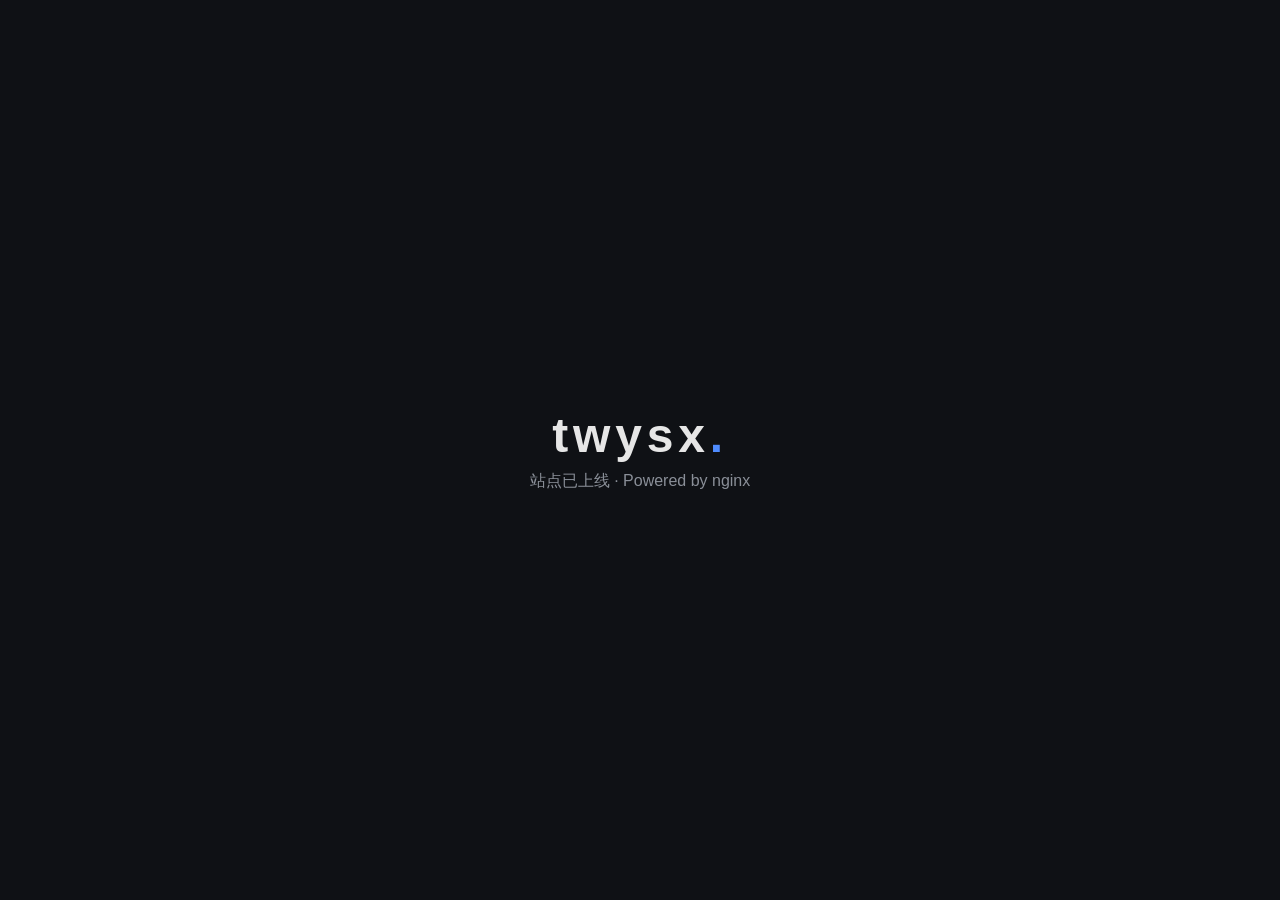
==== index.html @ 65cf8e73 "first commit" ====
<!DOCTYPE html>
<html lang="zh-CN">
<head>
  <meta charset="UTF-8" />
  <meta name="viewport" content="width=device-width, initial-scale=1.0" />
  <title>twysx</title>
  <style>
    * { margin: 0; padding: 0; box-sizing: border-box; }
    body {
      min-height: 100vh;
      display: flex;
      align-items: center;
      justify-content: center;
      font-family: -apple-system, "Segoe UI", "PingFang SC", "Microsoft YaHei", sans-serif;
      background: #0f1115;
      color: #e6e6e6;
    }
    .card { text-align: center; }
    h1 { font-size: 3rem; letter-spacing: .1em; margin-bottom: .5rem; }
    p { color: #8a8f98; }
    .dot { color: #4f8cff; }
  </style>
</head>
<body>
  <div class="card">
    <h1>twysx<span class="dot">.</span></h1>
    <p>站点已上线 · Powered by nginx</p>
  </div>
</body>
</html>
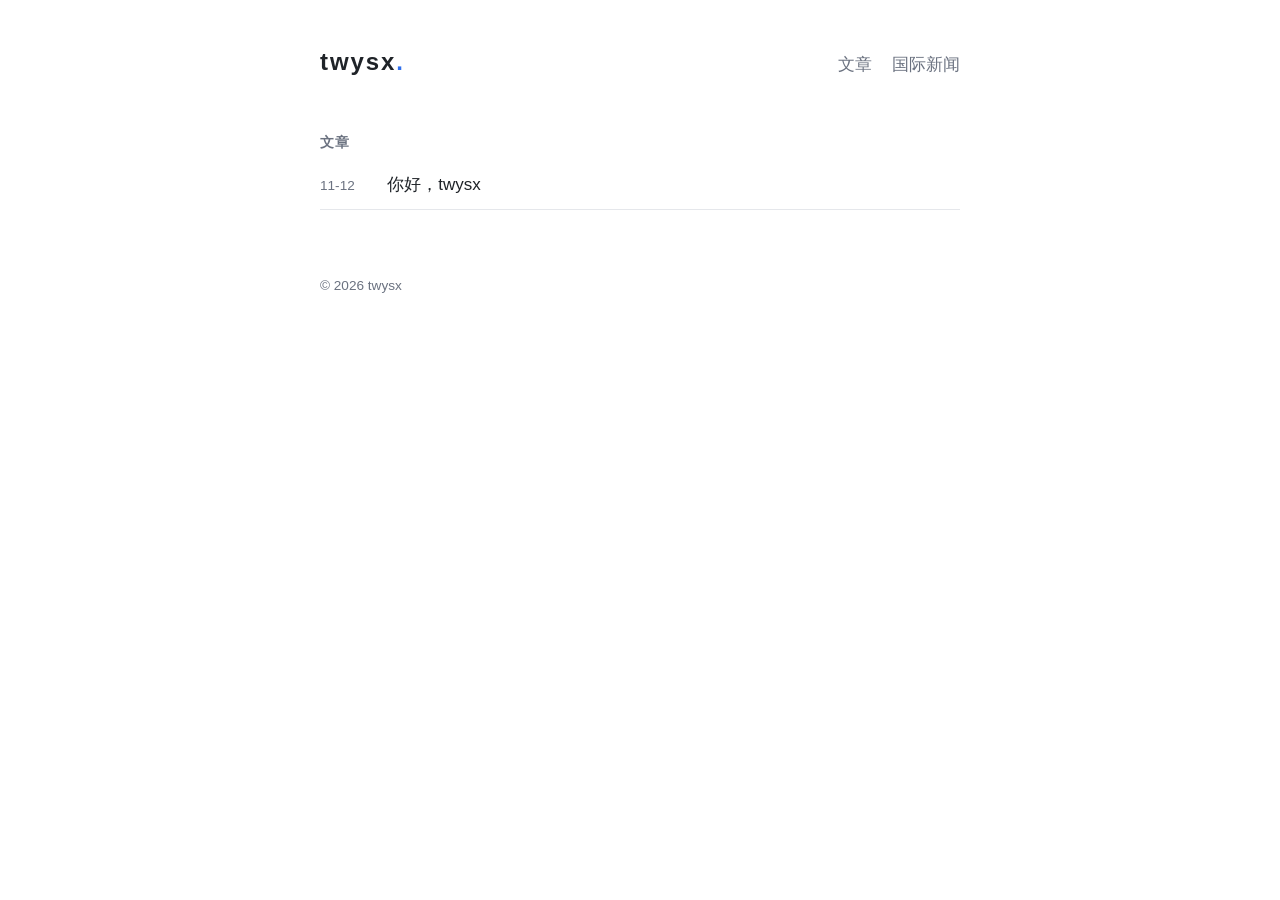
==== commit 5e880221: "feat(blog): 极简静态博客 + 每日 10 条国际热门新闻 - 新增 blog.py（仅标准库）：Markdown 文章、首页、新闻抓取与页面生成 - 新增 style.css、posts/" ====
--- a/index.html
+++ b/index.html
@@ -1,30 +1,52 @@
 <!DOCTYPE html>
 <html lang="zh-CN">
 <head>
-  <meta charset="UTF-8" />
-  <meta name="viewport" content="width=device-width, initial-scale=1.0" />
-  <title>twysx</title>
-  <style>
-    * { margin: 0; padding: 0; box-sizing: border-box; }
-    body {
-      min-height: 100vh;
-      display: flex;
-      align-items: center;
-      justify-content: center;
-      font-family: -apple-system, "Segoe UI", "PingFang SC", "Microsoft YaHei", sans-serif;
-      background: #0f1115;
-      color: #e6e6e6;
-    }
-    .card { text-align: center; }
-    h1 { font-size: 3rem; letter-spacing: .1em; margin-bottom: .5rem; }
-    p { color: #8a8f98; }
-    .dot { color: #4f8cff; }
-  </style>
+<meta charset="utf-8">
+<meta name="viewport" content="width=device-width,initial-scale=1">
+<title>twysx</title>
+<meta name="description" content="twysx：极简博客与每日国际新闻">
+<link rel="stylesheet" href="/style.css">
 </head>
 <body>
-  <div class="card">
-    <h1>twysx<span class="dot">.</span></h1>
-    <p>站点已上线 · Powered by nginx</p>
-  </div>
+<div class="wrap">
+<header class="site"><a class="brand" href="/">twysx<span>.</span></a><nav><a href="/">文章</a><a href="/news/">国际新闻</a></nav></header>
+<main>
+<section>
+<div class="sec">文章</div>
+<ul class="list">
+<li><time datetime="2026-11-12">11-12</time><a href="/p/hello.html">你好，twysx</a></li>
+</ul>
+</section>
+<section id="news" hidden>
+<div class="sec"><span>国际新闻</span><a href="/news/">全部 →</a></div>
+<ul class="list" id="news-list"></ul>
+</section>
+<noscript><p><a href="/news/">查看国际新闻 →</a></p></noscript>
+<script>
+(function () {
+  var box = document.getElementById('news');
+  fetch('/news/latest.json', {cache: 'no-cache'})
+    .then(function (r) { if (!r.ok) throw 0; return r.json(); })
+    .then(function (items) {
+      var ul = document.getElementById('news-list'), n = 0;
+      items.forEach(function (it) {
+        if (n >= 12 || String(it.u).indexOf('/news/') !== 0) return;
+        var li = document.createElement('li'), t = document.createElement('time'),
+            a = document.createElement('a'), s = document.createElement('small');
+        t.textContent = String(it.d).slice(5);
+        a.textContent = it.t; a.href = it.u; a.lang = 'en';
+        s.textContent = it.s;
+        li.appendChild(t); li.appendChild(a); li.appendChild(s);
+        ul.appendChild(li); n++;
+      });
+      if (n) box.hidden = false;
+    })
+    .catch(function () {});
+})();
+</script>
+
+</main>
+<footer class="site">© 2026 twysx</footer>
+</div>
 </body>
 </html>
--- a/style.css
+++ b/style.css
@@ -0,0 +1,55 @@
+:root{--bg:#fff;--fg:#1f2328;--mut:#6b7280;--line:#e5e7eb;--acc:#2f6fed;--code:#f3f4f6}
+@media (prefers-color-scheme:dark){:root{--bg:#0f1115;--fg:#e6e6e6;--mut:#8a8f98;--line:#23262d;--acc:#4f8cff;--code:#171a21}}
+*{box-sizing:border-box}
+[hidden]{display:none!important}
+html{-webkit-text-size-adjust:100%}
+body{margin:0;background:var(--bg);color:var(--fg);font:17px/1.8 -apple-system,"Segoe UI","PingFang SC","Microsoft YaHei",sans-serif}
+a{color:var(--acc);text-decoration:none}
+a:hover{text-decoration:underline}
+.wrap{max-width:680px;margin:0 auto;padding:2.5rem 1.25rem 4rem}
+
+header.site{display:flex;justify-content:space-between;align-items:baseline;margin-bottom:3rem}
+.brand{font-size:1.5rem;font-weight:700;letter-spacing:.08em;color:var(--fg)}
+.brand span{color:var(--acc)}
+.brand:hover{text-decoration:none}
+header.site nav a{margin-left:1.25rem;color:var(--mut)}
+header.site nav a:hover{color:var(--fg);text-decoration:none}
+footer.site{margin-top:4rem;color:var(--mut);font-size:.85rem}
+
+h1{font-size:1.75rem;line-height:1.35;margin:.2rem 0 .6rem}
+h2{font-size:1.25rem;margin:2.2rem 0 .8rem}
+h3,h4{font-size:1.05rem;margin:1.8rem 0 .6rem}
+p{margin:0 0 1.1rem}
+.meta{color:var(--mut);font-size:.9rem;margin:0 0 1.5rem}
+.lead{font-size:1.05rem}
+.note{color:var(--mut);font-size:.85rem;margin-top:2rem}
+
+.sec{display:flex;justify-content:space-between;align-items:baseline;margin:2.5rem 0 .4rem;font-size:.85rem;font-weight:600;letter-spacing:.1em;color:var(--mut)}
+.sec a{font-weight:400;letter-spacing:0}
+.list{list-style:none;margin:0;padding:0}
+.list li{display:flex;gap:1rem;align-items:baseline;padding:.5rem 0;border-bottom:1px solid var(--line)}
+.list time{flex:none;min-width:3.2rem;color:var(--mut);font-size:.85rem;font-variant-numeric:tabular-nums}
+.list a{flex:1;min-width:0;color:var(--fg)}
+.list a:hover{color:var(--acc);text-decoration:none}
+.list small{flex:none;color:var(--mut);font-size:.8rem}
+.list.full time{min-width:5.6rem}
+
+.btn{display:inline-block;padding:.3rem .9rem;border:1px solid var(--line);border-radius:6px;color:var(--fg)}
+.btn:hover{border-color:var(--acc);color:var(--acc);text-decoration:none}
+.also{margin:2rem 0 0;padding:0;list-style:none;font-size:.95rem}
+.also li{margin:.3rem 0}
+
+pre,code{background:var(--code);border-radius:4px;font:.9em/1.6 ui-monospace,SFMono-Regular,Consolas,monospace}
+code{padding:.1em .35em}
+pre{padding:.8rem 1rem;overflow:auto;margin:0 0 1.1rem}
+pre code{padding:0;background:none}
+blockquote{margin:0 0 1.1rem;padding:.1rem 1rem;border-left:3px solid var(--line);color:var(--mut)}
+blockquote p{margin:.5rem 0}
+ul,ol{padding-left:1.4rem;margin:0 0 1.1rem}
+img{max-width:100%;height:auto}
+
+@media (max-width:480px){
+  body{font-size:16px}
+  .list li{flex-wrap:wrap;gap:.1rem .8rem}
+  .list a{flex-basis:100%;order:3}
+}
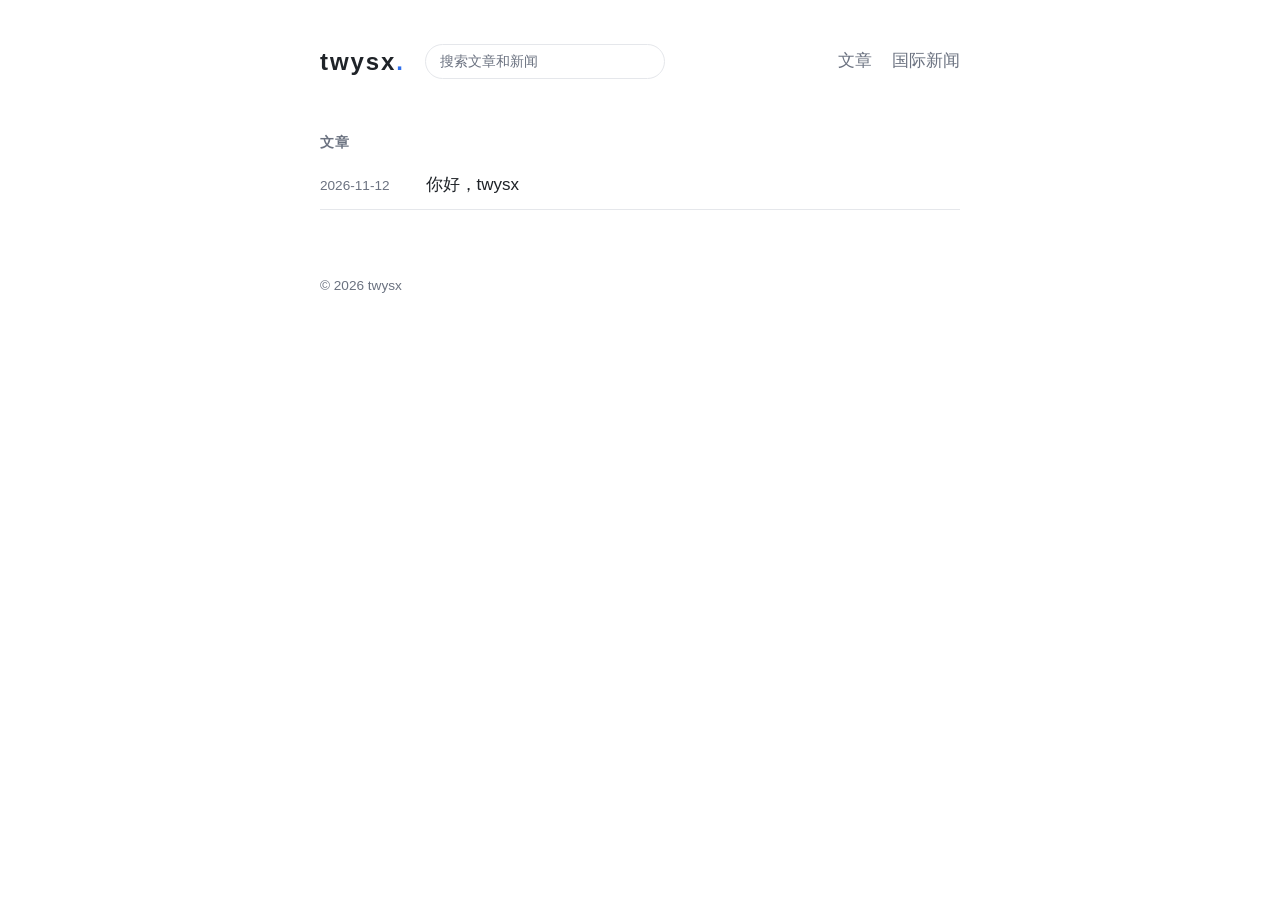
==== commit c8ff756b: "feat(blog): 加搜索框和分页 - 页头搜索框 → /search/?q=：纯前端；文章索引 search/posts.json（随 build 提交），新闻索引 news/idx/ 按月分片" ====
--- a/index.html
+++ b/index.html
@@ -5,17 +5,18 @@
 <meta name="viewport" content="width=device-width,initial-scale=1">
 <title>twysx</title>
 <meta name="description" content="twysx：极简博客与每日国际新闻">
-<link rel="stylesheet" href="/style.css">
+<link rel="stylesheet" href="/style.css?v=7d584e4b">
 </head>
 <body>
 <div class="wrap">
-<header class="site"><a class="brand" href="/">twysx<span>.</span></a><nav><a href="/">文章</a><a href="/news/">国际新闻</a></nav></header>
+<header class="site"><a class="brand" href="/">twysx<span>.</span></a><form class="search" action="/search/" method="get" role="search"><input type="search" name="q" placeholder="搜索文章和新闻" aria-label="搜索" autocomplete="off" enterkeyhint="search" maxlength="100"></form><nav><a href="/">文章</a><a href="/news/">国际新闻</a></nav></header>
 <main>
 <section>
 <div class="sec">文章</div>
 <ul class="list">
-<li><time datetime="2026-11-12">11-12</time><a href="/p/hello.html">你好，twysx</a></li>
+<li><time datetime="2026-11-12">2026-11-12</time><a href="/p/hello.html">你好，twysx</a></li>
 </ul>
+
 </section>
 <section id="news" hidden>
 <div class="sec"><span>国际新闻</span><a href="/news/">全部 →</a></div>
@@ -33,7 +34,7 @@
         if (n >= 12 || String(it.u).indexOf('/news/') !== 0) return;
         var li = document.createElement('li'), t = document.createElement('time'),
             a = document.createElement('a'), s = document.createElement('small');
-        t.textContent = String(it.d).slice(5);
+        t.textContent = String(it.d);
         a.textContent = it.t; a.href = it.u; a.lang = 'en';
         s.textContent = it.s;
         li.appendChild(t); li.appendChild(a); li.appendChild(s);
--- a/style.css
+++ b/style.css
@@ -1,5 +1,5 @@
-:root{--bg:#fff;--fg:#1f2328;--mut:#6b7280;--line:#e5e7eb;--acc:#2f6fed;--code:#f3f4f6}
-@media (prefers-color-scheme:dark){:root{--bg:#0f1115;--fg:#e6e6e6;--mut:#8a8f98;--line:#23262d;--acc:#4f8cff;--code:#171a21}}
+:root{--bg:#fff;--fg:#1f2328;--mut:#6b7280;--line:#e5e7eb;--acc:#2f6fed;--onacc:#fff;--code:#f3f4f6;--mark:#fff1a8}
+@media (prefers-color-scheme:dark){:root{--bg:#0f1115;--fg:#e6e6e6;--mut:#8a8f98;--line:#23262d;--acc:#4f8cff;--onacc:#0f1115;--code:#171a21;--mark:#5a4a00}}
 *{box-sizing:border-box}
 [hidden]{display:none!important}
 html{-webkit-text-size-adjust:100%}
@@ -8,13 +8,19 @@
 a:hover{text-decoration:underline}
 .wrap{max-width:680px;margin:0 auto;padding:2.5rem 1.25rem 4rem}
 
-header.site{display:flex;justify-content:space-between;align-items:baseline;margin-bottom:3rem}
+header.site{display:flex;flex-wrap:wrap;align-items:center;gap:.75rem 1.25rem;margin-bottom:3rem}
 .brand{font-size:1.5rem;font-weight:700;letter-spacing:.08em;color:var(--fg)}
 .brand span{color:var(--acc)}
 .brand:hover{text-decoration:none}
+header.site nav{margin-left:auto}
 header.site nav a{margin-left:1.25rem;color:var(--mut)}
 header.site nav a:hover{color:var(--fg);text-decoration:none}
 footer.site{margin-top:4rem;color:var(--mut);font-size:.85rem}
+
+form.search{flex:1 1 9rem;max-width:15rem;margin:0}
+.search input{width:100%;padding:.35rem .85rem;border:1px solid var(--line);border-radius:999px;background:transparent;color:var(--fg);font:inherit;font-size:.9rem;line-height:1.5;-webkit-appearance:none;appearance:none;outline:0}
+.search input::placeholder{color:var(--mut)}
+.search input:focus{border-color:var(--acc)}
 
 h1{font-size:1.75rem;line-height:1.35;margin:.2rem 0 .6rem}
 h2{font-size:1.25rem;margin:2.2rem 0 .8rem}
@@ -23,16 +29,35 @@
 .meta{color:var(--mut);font-size:.9rem;margin:0 0 1.5rem}
 .lead{font-size:1.05rem}
 .note{color:var(--mut);font-size:.85rem;margin-top:2rem}
+.hint{color:var(--mut)}
 
 .sec{display:flex;justify-content:space-between;align-items:baseline;margin:2.5rem 0 .4rem;font-size:.85rem;font-weight:600;letter-spacing:.1em;color:var(--mut)}
 .sec a{font-weight:400;letter-spacing:0}
 .list{list-style:none;margin:0;padding:0}
 .list li{display:flex;gap:1rem;align-items:baseline;padding:.5rem 0;border-bottom:1px solid var(--line)}
-.list time{flex:none;min-width:3.2rem;color:var(--mut);font-size:.85rem;font-variant-numeric:tabular-nums}
-.list a{flex:1;min-width:0;color:var(--fg)}
-.list a:hover{color:var(--acc);text-decoration:none}
+.list time{flex:none;min-width:5.6rem;color:var(--mut);font-size:.85rem;font-variant-numeric:tabular-nums}
+.list time a{color:inherit}
+.list time a:hover{color:var(--acc)}
+.list li>a{flex:1;min-width:0;color:var(--fg)}
+.list li>a:hover{color:var(--acc);text-decoration:none}
 .list small{flex:none;color:var(--mut);font-size:.8rem}
-.list.full time{min-width:5.6rem}
+
+.pager{display:flex;flex-wrap:wrap;justify-content:center;gap:.4rem;margin:2rem 0 0;font-size:.9rem;line-height:1.5}
+.pager a,.pager span{min-width:2.2rem;padding:.2rem .55rem;text-align:center;border:1px solid var(--line);border-radius:6px}
+.pager a{color:var(--fg)}
+.pager a:hover{border-color:var(--acc);color:var(--acc);text-decoration:none}
+.pager .cur{background:var(--acc);border-color:var(--acc);color:var(--onacc);font-weight:600}
+.pager .gap{min-width:1.2rem;padding:.2rem 0;border-color:transparent;color:var(--mut)}
+.pager.day{justify-content:space-between}
+.pager.day a[rel=next]{margin-left:auto}
+
+.res{list-style:none;margin:0;padding:0}
+.res li{padding:.9rem 0;border-bottom:1px solid var(--line)}
+.res li>a{color:var(--fg);font-size:1.05rem;line-height:1.5}
+.res li>a:hover{color:var(--acc);text-decoration:none}
+.res .meta{margin:.1rem 0 .3rem;font-size:.8rem}
+.res p{margin:0;color:var(--mut);font-size:.9rem;line-height:1.65}
+mark{background:var(--mark);color:var(--fg);border-radius:2px;padding:0 .1em}
 
 .btn{display:inline-block;padding:.3rem .9rem;border:1px solid var(--line);border-radius:6px;color:var(--fg)}
 .btn:hover{border-color:var(--acc);color:var(--acc);text-decoration:none}
@@ -50,6 +75,11 @@
 
 @media (max-width:480px){
   body{font-size:16px}
+  form.search{order:3;flex-basis:100%;max-width:none}
+  .search input{font-size:16px}
   .list li{flex-wrap:wrap;gap:.1rem .8rem}
-  .list a{flex-basis:100%;order:3}
+  .list li>a{flex-basis:100%;order:3}
+  .pager{gap:.3rem}
+  .pager a,.pager span{min-width:2rem;padding:.2rem .4rem}
+  .pager .gap{min-width:1rem}
 }
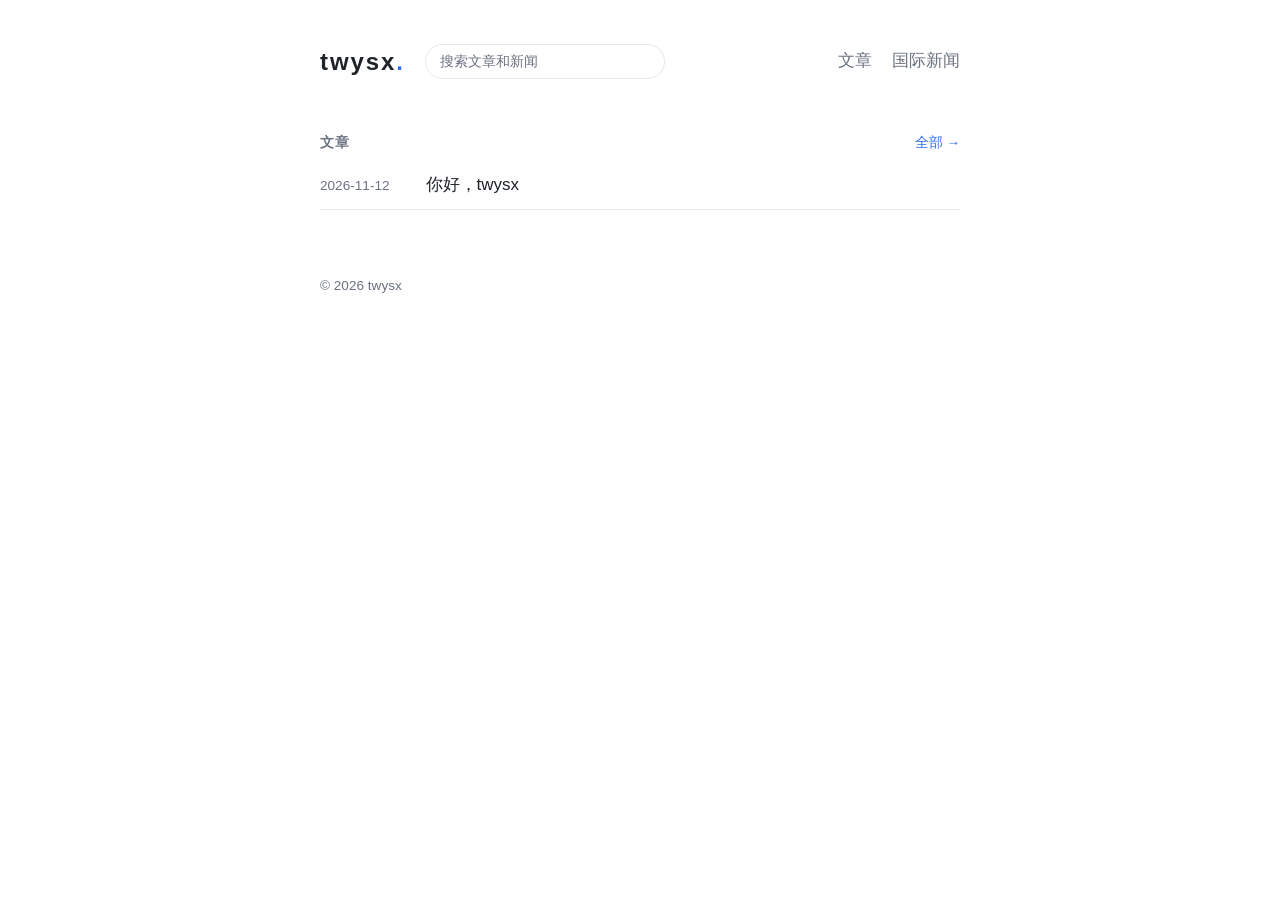
==== commit 4118d456: "feat(blog): 首页恢复为最新文章+最新新闻，新增「文章」页 - 首页 /：最新 10 篇文章 + 最新 10 条国际新闻（新闻由脚本读 news/latest.json），两块各有「全部 →" ====
--- a/index.html
+++ b/index.html
@@ -9,14 +9,13 @@
 </head>
 <body>
 <div class="wrap">
-<header class="site"><a class="brand" href="/">twysx<span>.</span></a><form class="search" action="/search/" method="get" role="search"><input type="search" name="q" placeholder="搜索文章和新闻" aria-label="搜索" autocomplete="off" enterkeyhint="search" maxlength="100"></form><nav><a href="/">文章</a><a href="/news/">国际新闻</a></nav></header>
+<header class="site"><a class="brand" href="/">twysx<span>.</span></a><form class="search" action="/search/" method="get" role="search"><input type="search" name="q" placeholder="搜索文章和新闻" aria-label="搜索" autocomplete="off" enterkeyhint="search" maxlength="100"></form><nav><a href="/articles/">文章</a><a href="/news/">国际新闻</a></nav></header>
 <main>
 <section>
-<div class="sec">文章</div>
+<div class="sec"><span>文章</span><a href="/articles/">全部 →</a></div>
 <ul class="list">
 <li><time datetime="2026-11-12">2026-11-12</time><a href="/p/hello.html">你好，twysx</a></li>
 </ul>
-
 </section>
 <section id="news" hidden>
 <div class="sec"><span>国际新闻</span><a href="/news/">全部 →</a></div>
@@ -31,7 +30,7 @@
     .then(function (items) {
       var ul = document.getElementById('news-list'), n = 0;
       items.forEach(function (it) {
-        if (n >= 12 || String(it.u).indexOf('/news/') !== 0) return;
+        if (String(it.u).indexOf('/news/') !== 0) return;
         var li = document.createElement('li'), t = document.createElement('time'),
             a = document.createElement('a'), s = document.createElement('small');
         t.textContent = String(it.d);
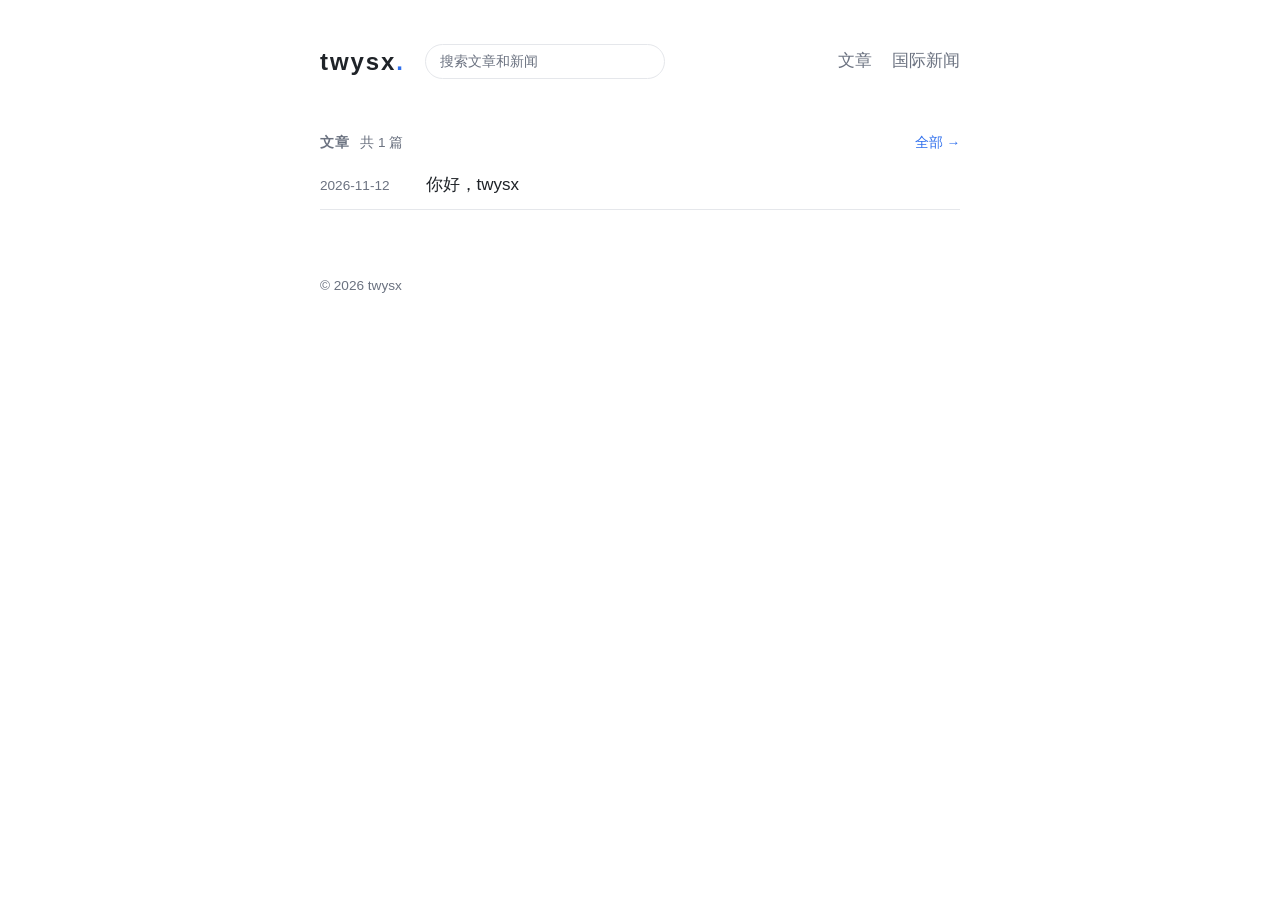
==== commit 6a09f937: "feat(blog): 显示文章总数和新闻总数 - 首页：「文章」「国际新闻」标题旁显示「共 N 篇」「共 N 条」（新闻总数由脚本从 news/latest.json 读取） - 「文章」页、「国际" ====
--- a/index.html
+++ b/index.html
@@ -5,20 +5,20 @@
 <meta name="viewport" content="width=device-width,initial-scale=1">
 <title>twysx</title>
 <meta name="description" content="twysx：极简博客与每日国际新闻">
-<link rel="stylesheet" href="/style.css?v=7d584e4b">
+<link rel="stylesheet" href="/style.css?v=38353fc8">
 </head>
 <body>
 <div class="wrap">
 <header class="site"><a class="brand" href="/">twysx<span>.</span></a><form class="search" action="/search/" method="get" role="search"><input type="search" name="q" placeholder="搜索文章和新闻" aria-label="搜索" autocomplete="off" enterkeyhint="search" maxlength="100"></form><nav><a href="/articles/">文章</a><a href="/news/">国际新闻</a></nav></header>
 <main>
 <section>
-<div class="sec"><span>文章</span><a href="/articles/">全部 →</a></div>
+<div class="sec"><span>文章<span class="cnt">共 1 篇</span></span><a href="/articles/">全部 →</a></div>
 <ul class="list">
 <li><time datetime="2026-11-12">2026-11-12</time><a href="/p/hello.html">你好，twysx</a></li>
 </ul>
 </section>
 <section id="news" hidden>
-<div class="sec"><span>国际新闻</span><a href="/news/">全部 →</a></div>
+<div class="sec"><span>国际新闻<span class="cnt" id="news-total"></span></span><a href="/news/">全部 →</a></div>
 <ul class="list" id="news-list"></ul>
 </section>
 <noscript><p><a href="/news/">查看国际新闻 →</a></p></noscript>
@@ -27,7 +27,10 @@
   var box = document.getElementById('news');
   fetch('/news/latest.json', {cache: 'no-cache'})
     .then(function (r) { if (!r.ok) throw 0; return r.json(); })
-    .then(function (items) {
+    .then(function (data) {
+      // 新格式 {total, items}；兼容旧格式（纯数组），新旧文件交替的几秒里也不会出错
+      var items = Array.isArray(data) ? data : ((data && data.items) || []);
+      var total = Array.isArray(data) ? 0 : Math.floor(Number(data && data.total));
       var ul = document.getElementById('news-list'), n = 0;
       items.forEach(function (it) {
         if (String(it.u).indexOf('/news/') !== 0) return;
@@ -39,6 +42,7 @@
         li.appendChild(t); li.appendChild(a); li.appendChild(s);
         ul.appendChild(li); n++;
       });
+      if (total > 0) document.getElementById('news-total').textContent = '共 ' + total + ' 条';
       if (n) box.hidden = false;
     })
     .catch(function () {});
--- a/style.css
+++ b/style.css
@@ -33,6 +33,7 @@
 
 .sec{display:flex;justify-content:space-between;align-items:baseline;margin:2.5rem 0 .4rem;font-size:.85rem;font-weight:600;letter-spacing:.1em;color:var(--mut)}
 .sec a{font-weight:400;letter-spacing:0}
+.sec .cnt{margin-left:.6rem;font-weight:400;letter-spacing:0}
 .list{list-style:none;margin:0;padding:0}
 .list li{display:flex;gap:1rem;align-items:baseline;padding:.5rem 0;border-bottom:1px solid var(--line)}
 .list time{flex:none;min-width:5.6rem;color:var(--mut);font-size:.85rem;font-variant-numeric:tabular-nums}
